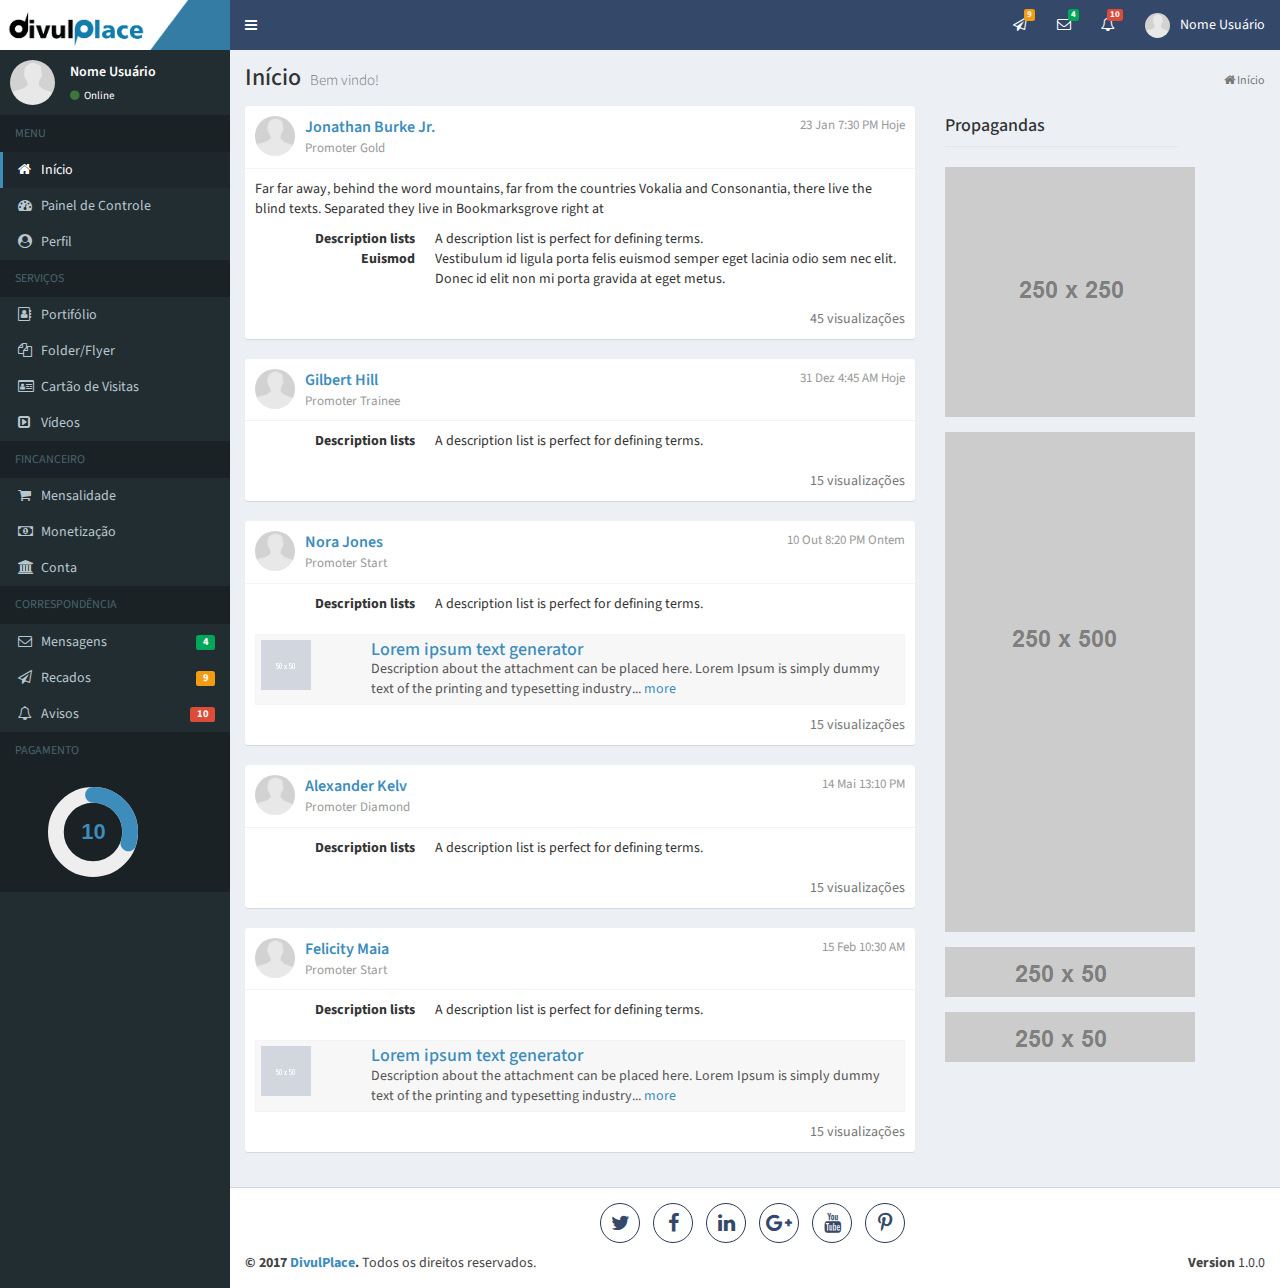
==== view/index.html @ 5d39b7e4 "acrescentado página videos" ====
<!DOCTYPE html>
<!--
This is a starter template page. Use this page to start your new project from
scratch. This page gets rid of all links and provides the needed markup only.
-->
<html>
<head>
  <meta charset="utf-8">
  <meta http-equiv="X-UA-Compatible" content="IE=edge">
  <title>DivulPlace | Inicio </title>
  <!-- Tell the browser to be responsive to screen width -->
  <meta content="width=device-width, initial-scale=1, maximum-scale=1, user-scalable=no" name="viewport">
  <link rel="stylesheet" href="../components/bootstrap/dist/css/bootstrap.min.css">
  <!-- Font Awesome -->
  <link rel="stylesheet" href="../components/font-awesome/css/font-awesome.min.css">
  <!-- Ionicons -->
  <link rel="stylesheet" href="../components/Ionicons/css/ionicons.min.css">
  <!-- Theme style -->
  <link rel="stylesheet" href="../css/dashboard.css">
  <!-- AdminLTE Skins. We have chosen the skin-blue for this starter
        page. However, you can choose any other skin. Make sure you
        apply the skin class to the body tag so the changes take effect. -->
  <link rel="stylesheet" href="../css/skins/skin-blue.css">

  <!-- HTML5 Shim and Respond.js IE8 support of HTML5 elements and media queries -->
  <!-- WARNING: Respond.js doesn't work if you view the page via file:// -->
  <!--[if lt IE 9]>
  <script src="https://oss.maxcdn.com/html5shiv/3.7.3/html5shiv.min.js"></script>
  <script src="https://oss.maxcdn.com/respond/1.4.2/respond.min.js"></script>
  <![endif]-->

  <!-- Google Font -->
  <link rel="stylesheet"
        href="https://fonts.googleapis.com/css?family=Source+Sans+Pro:300,400,600,700,300italic,400italic,600italic">
</head>
<!--
BODY TAG OPTIONS:
=================
Apply one or more of the following classes to get the
desired effect
|---------------------------------------------------------|
| SKINS         | skin-blue                               |
|               | skin-black                              |
|               | skin-purple                             |
|               | skin-yellow                             |
|               | skin-red                                |
|               | skin-green                              |
|---------------------------------------------------------|
|LAYOUT OPTIONS | fixed                                   |
|               | layout-boxed                            |
|               | layout-top-nav                          |
|               | sidebar-collapse                        |
|               | sidebar-mini                            |
|---------------------------------------------------------|
-->
<body class="hold-transition skin-blue sidebar-mini">
<div class="wrapper">

  <!-- Main Header -->
  <header class="main-header">

    <!-- Logo -->
    <a href="index.html" class="logo">
      <!-- mini logo for sidebar mini 50x50 pixels -->
      <span class="logo-mini"><span class="divulplace-brand-sgl"></span></span>
      <!-- logo for regular state and mobile devices -->
      <span class="divulplace-brand"></span>
    </a>

    <!-- Header Navbar -->
    <nav class="navbar navbar-static-top" role="navigation">
      <!-- Sidebar toggle button-->
      <a href="#" class="sidebar-toggle" data-toggle="push-menu" role="button">
        <span class="sr-only">Toggle navigation</span>
      </a>
      <!-- Navbar Right Menu -->
      <div class="navbar-custom-menu">
        <ul class="nav navbar-nav">
          <!-- Tasks Menu -->
          <li class="dropdown messages-menu">
            <!-- Menu Toggle Button -->
            <a href="#" class="dropdown-toggle" data-toggle="dropdown">
              <i class="fa fa-paper-plane-o"></i>
              <span class="label label-warning">9</span>
            </a>
            <ul class="dropdown-menu">
              <li class="header">Você tem 9 recados</li>
              <li>
                <!-- inner menu: contains the messages -->
                <ul class="menu">
                  <li><!-- start message -->
                    <a href="#">
                      <div class="pull-left">
                        01
                      </div>
                      <!-- Message title and timestamp -->
                      <h4>
                        Maria Gonzales
                        <small><i class="fa fa-clock-o"></i> 5 mins</small>
                      </h4>
                      <!-- The message -->
                      <p>Gostaria de saber...</p>
                    </a>
                  </li>
				  <li><!-- start message -->
                    <a href="#">
                      <div class="pull-left">
                       02
                      </div>
                      <!-- Message title and timestamp -->
                      <h4>
                        Luna Stark
                        <small><i class="fa fa-clock-o"></i> 10 mins</small>
                      </h4>
                      <!-- The message -->
                      <p>Qual é a margem de...</p>
                    </a>
                  </li>
				  <li><!-- start message -->
                    <a href="#">
                      <div class="pull-left">
                        03
                      </div>
                      <!-- Message title and timestamp -->
                      <h4>
                        Nora Havisham
                        <small><i class="fa fa-clock-o"></i> 2 horas</small>
                      </h4>
                      <!-- The message -->
                      <p>Você pode me ajudar?</p>
                    </a>
                  </li>
				  <li><!-- start message -->
                    <a href="#">
                      <div class="pull-left">
                        04
                      </div>
                      <!-- Message title and timestamp -->
                      <h4>
                        Filipe
                        <small><i class="fa fa-clock-o"></i> 1 dia</small>
                      </h4>
                      <!-- The message -->
                      <p>Descobri que no final do mês...</p>
                    </a>
                  </li>
                  <!-- end message -->
                </ul>
                <!-- /.menu -->
              </li>
              <li class="footer"><a href="#">Ver todas</a></li>
            </ul>
          </li>
          <!-- Messages: style can be found in dropdown.less-->
          <li class="dropdown messages-menu">
            <!-- Menu toggle button -->
            <a href="#" class="dropdown-toggle" data-toggle="dropdown">
              <i class="fa fa-envelope-o"></i>
              <span class="label label-success">4</span>
            </a>
            <ul class="dropdown-menu">
              <li class="header">Você tem 4 mensagens</li>
              <li>
                <!-- inner menu: contains the messages -->
                <ul class="menu">
                  <li><!-- start message -->
                    <a href="#">
                      <div class="pull-left">
                        <!-- User Image -->
                        <img src="../img/user.png" class="img-circle" alt="User Image">
                      </div>
                      <!-- Message title and timestamp -->
                      <h4>
                        Afiliado 001
                        <small><i class="fa fa-clock-o"></i> 5 mins</small>
                      </h4>
                      <!-- The message -->
                      <p>Bem vindo meu amigo!</p>
                    </a>
                  </li>
				  <li><!-- start message -->
                    <a href="#">
                      <div class="pull-left">
                        <!-- User Image -->
                        <img src="../img/user.png" class="img-circle" alt="User Image">
                      </div>
                      <!-- Message title and timestamp -->
                      <h4>
                        Afiliado 002
                        <small><i class="fa fa-clock-o"></i> 10 mins</small>
                      </h4>
                      <!-- The message -->
                      <p>Você já subiu de Grau?</p>
                    </a>
                  </li>
				  <li><!-- start message -->
                    <a href="#">
                      <div class="pull-left">
                        <!-- User Image -->
                        <img src="../img/user.png" class="img-circle" alt="User Image">
                      </div>
                      <!-- Message title and timestamp -->
                      <h4>
                        Afiliado 003
                        <small><i class="fa fa-clock-o"></i> 2 horas</small>
                      </h4>
                      <!-- The message -->
                      <p>Sou novo aqui, você pode me ajudar?</p>
                    </a>
                  </li>
				  <li><!-- start message -->
                    <a href="#">
                      <div class="pull-left">
                        <!-- User Image -->
                        <img src="../img/user.png" class="img-circle" alt="User Image">
                      </div>
                      <!-- Message title and timestamp -->
                      <h4>
                        Afiliado 004
                        <small><i class="fa fa-clock-o"></i> 1 dia</small>
                      </h4>
                      <!-- The message -->
                      <p>Acabei de atualizar meu portifólio!</p>
                    </a>
                  </li>
                  <!-- end message -->
                </ul>
                <!-- /.menu -->
              </li>
              <li class="footer"><a href="#">Ver todas</a></li>
            </ul>
          </li>
          <!-- /.messages-menu -->

          <!-- Notifications Menu -->
          <li class="dropdown notifications-menu">
            <!-- Menu toggle button -->
            <a href="#" class="dropdown-toggle" data-toggle="dropdown">
              <i class="fa fa-bell-o"></i>
              <span class="label label-danger">10</span>
            </a>
            <ul class="dropdown-menu">
              <li class="header">Você têm 10 avisos</li>
              <li>
                <!-- Inner Menu: contains the notifications -->
                <ul class="menu">
                  <li><!-- start notification -->
                    <a href="#">
                      <i class="fa fa-users text-aqua"></i> 2 afiliados novos hoje
                    </a>
                  </li>
                  <!-- end notification -->
				   <li><!-- start notification -->
                    <a href="#">
                      <i class="fa fa-users text-red"></i> 2 afiliados saíram hoje
                    </a>
                  </li>
                  <!-- end notification -->
				   <li><!-- start notification -->
                    <a href="#">
                      <i class="fa fa-shopping-cart text-green"></i> 4 afiliados pagaram hoje
                    </a>
                  </li>
                  <!-- end notification -->
				   <li><!-- start notification -->
                    <a href="#">
                      <i class="fa fa-warning text-yellow"></i> Erro no seu pagamento
                    </a>
                  </li>
                  <!-- end notification -->
				   <li><!-- start notification -->
                    <a href="#">
                      <i class="fa fa-user text-green"></i> Você atualizou seu perfil
                    </a>
                  </li>
                  <!-- end notification -->
                </ul>
              </li>
              <li class="footer"><a href="#">Ver todos</a></li>
            </ul>
          </li>
          <!-- User Account Menu -->
          <li class="dropdown user user-menu">
            <!-- Menu Toggle Button -->
            <a href="#" class="dropdown-toggle" data-toggle="dropdown">
              <!-- The user image in the navbar-->
              <img src="../img/user.png" class="user-image" alt="User Image">
              <!-- hidden-xs hides the username on small devices so only the image appears. -->
              <span class="hidden-xs">Nome Usuário</span>
            </a>
            <ul class="dropdown-menu">
			  <!-- Widget: user widget style 1 -->
			  <div class="box box-widget widget-user" style="margin-bottom: 0px;">
				<!-- Add the bg color to the header using any of the bg-* classes -->
				<div class="widget-user-header bg-aqua-active">
				  <h3 class="widget-user-username">Nome Usuário</h3>
				  <h5 class="widget-user-desc">Promoter Start</h5>
				</div>
				<div class="widget-user-image">
				  <img class="img-circle" src="../img/user.png" alt="User Avatar">
				</div>
				<div class="box-footer">
				  <div class="row">
					<div class="col-sm-4 border-right">
					  <div class="description-block">
						<h5 class="description-header">1.600</h5>
						<span class="description-text">Disponível</span>
					  </div>
					  <!-- /.description-block -->
					</div>
					<!-- /.col -->
					<div class="col-sm-4 border-right">
					  <div class="description-block">
						<h5 class="description-header">800</h5>
						<span class="description-text">Visitas</span>
					  </div>
					  <!-- /.description-block -->
					</div>
					<!-- /.col -->
					<div class="col-sm-4">
					  <div class="description-block">
						<h5 class="description-header">100</h5>
						<span class="description-text">Afiliados</span>
					  </div>
					  <!-- /.description-block -->
					</div>
					<!-- /.col -->
				  </div>
				  <!-- /.row -->
				</div>
			  </div>
              <!-- Menu Footer-->
              <li class="user-footer">
                <div class="pull-left">
                  <a href="#" class="btn btn-default btn-flat">Portifólio</a>
                </div>
                <div class="pull-right">
                  <a href="../index.html" class="btn btn-default btn-flat">Sair</a>
                </div>
              </li>
            </ul>
          </li>
        </ul>
      </div>
    </nav>
  </header>
  <!-- Left side column. contains the logo and sidebar -->
  <aside class="main-sidebar">

    <!-- sidebar: style can be found in sidebar.less -->
    <section class="sidebar">

      <!-- Sidebar user panel (optional) -->
      <div class="user-panel">
        <div class="pull-left image">
          <img src="../img/user.png" class="img-circle" alt="User Image">
        </div>
        <div class="pull-left info">
          <p>Nome Usuário</p>
          <!-- Status -->
          <a href="#"><i class="fa fa-circle text-success"></i> Online</a>
        </div>
      </div>

      <!-- Sidebar Menu -->
      <ul class="sidebar-menu" data-widget="tree">
        <li class="header">MENU</li>
        <!-- Optionally, you can add icons to the links -->
        <li class="active"><a href="#"><i class="fa fa-home"></i> <span>Início</span></a></li>
        <li><a href="painel.html"><i class="fa fa-dashboard"></i> <span>Painel de Controle</span></a></li>
		<li><a href="perfil.html"><i class="fa fa-user-circle"></i> <span>Perfil</span></a></li>
		<li class="header">SERVIÇOS</li>
		<li><a href="#"><i class="fa fa-address-book-o"></i> <span>Portifólio</span></a></li>
		<li><a href="#"><i class="fa fa-files-o"></i> <span>Folder/Flyer</span></a></li>
		<li><a href="#"><i class="fa fa-id-card-o"></i> <span>Cartão de Visitas</span></a></li>
		<li><a href="videos.html"><i class="fa fa-caret-square-o-right"></i> <span>Vídeos</span></a></li>
		<li class="header">FINCANCEIRO</li>
		<li><a href="#"><i class="fa fa-shopping-cart"></i> <span>Mensalidade</span></a></li>
		<li><a href="#"><i class="fa fa-money"></i> <span>Monetização</span></a></li>
		<li><a href="#"><i class="fa fa-bank"></i> <span>Conta</span></a></li>
		<li class="header">CORRESPONDÊNCIA</li>
		<li>
			<a href="mensagens.html">
				<i class="fa fa-envelope-o"></i>
				<span>Mensagens</span>
				<span class="pull-right-container">
					<small class="label pull-right bg-green">4</small>
				</span>
			</a>
		</li>
		<li>
			<a href="#">
				<i class="fa fa-paper-plane-o"></i> 
				<span>Recados</span>
				<span class="pull-right-container">
					<small class="label pull-right bg-yellow">9</small>
				</span>
			</a>
		</li>
		<li>
			<a href="#">
				<i class="fa fa-bell-o"></i> 
				<span>Avisos</span>
				<span class="pull-right-container">
					<small class="label pull-right bg-red">10</small>
				</span>
			</a>
		</li>
		<li class="header">PAGAMENTO</li>
		<li class="header">
			<a href="#">
				<div class="col-xs-6 col-md-3 text-center">
				  <input type="text" class="knob" value="10" data-linecap="round" data-width="90" data-height="90" data-min="1" data-max="31" data-fgColor="#3c8dbc" data-readonly="true">
				</div>
			</a>
		</li>
      </ul>
      <!-- /.sidebar-menu -->
    </section>
    <!-- /.sidebar -->
  </aside>

  <!-- Content Wrapper. Contains page content -->
  <div class="content-wrapper">
    <!-- Content Header (Page header) -->
    <section class="content-header">
      <h1>
        Início
        <small>Bem vindo!</small>
      </h1>
      <ol class="breadcrumb">
        <li class="active"><i class="fa fa-home"></i> Início</li>
      </ol>
    </section>

    <!-- Main content -->
    <section class="content container-fluid">
		<!-- /.row -->
		<div class="row">
			<div class="col-md-8">
				<div class="box box-widget">
					<div class="box-header with-border">
						<div class="user-block">
							<img class="img-circle" src="../img/user.png" alt="User Image">
							<span class="description pull-right">23 Jan 7:30 PM Hoje</span>
							<span class="username"><a href="#">Jonathan Burke Jr.</a></span>
							<span class="description">Promoter Gold</span>
						</div>
					</div>
					<div class="box-body">
						<p>Far far away, behind the word mountains, far from the
						countries Vokalia and Consonantia, there live the blind
						texts. Separated they live in Bookmarksgrove right at</p>
						<dl class="dl-horizontal">
							<dt>Description lists</dt>
								<dd>A description list is perfect for defining terms.</dd>
							<dt>Euismod</dt>
								<dd>Vestibulum id ligula porta felis euismod semper eget lacinia odio sem nec elit.</dd>
								<dd>Donec id elit non mi porta gravida at eget metus.</dd>
						</dl>
						<span class="pull-right text-muted">45 visualizações</span>
					</div>
				</div>
				
				<div class="box box-widget">
					<div class="box-header with-border">
						<div class="user-block">
							<img class="img-circle" src="../img/user.png" alt="User Image">
							<span class="description pull-right">31 Dez 4:45 AM Hoje</span>
							<span class="username"><a href="#">Gilbert Hill</a></span>
							<span class="description">Promoter Trainee</span>
						</div>
					</div>
					<div class="box-body">
						<dl class="dl-horizontal">
							<dt>Description lists</dt>
								<dd>A description list is perfect for defining terms.</dd>
						</dl>
						<span class="pull-right text-muted">15 visualizações</span>
					</div>
				</div>
				
				<div class="box box-widget">
					<div class="box-header with-border">
						<div class="user-block">
							<img class="img-circle" src="../img/user.png" alt="User Image">
							<span class="description pull-right">10 Out 8:20 PM Ontem</span>
							<span class="username"><a href="#">Nora Jones</a></span>
							<span class="description">Promoter Start</span>
						</div>
					</div>
					<div class="box-body">
						<dl class="dl-horizontal">
							<dt>Description lists</dt>
								<dd>A description list is perfect for defining terms.</dd>
						</dl>
						<div class="attachment-block clearfix">
							<img class="attachment-img" src="../img/default-50x50.gif" alt="Product Image">
							<div class="attachment-pushed">
								<h4 class="attachment-heading"><a href="http://www.lipsum.com/">Lorem ipsum text generator</a></h4>
								<div class="attachment-text">
									Description about the attachment can be placed here.
									Lorem Ipsum is simply dummy text of the printing and typesetting industry... <a href="#">more</a>
								</div>
							</div>
						</div>
						<span class="pull-right text-muted">15 visualizações</span>
					</div>
				</div>
				
				<div class="box box-widget">
					<div class="box-header with-border">
						<div class="user-block">
							<img class="img-circle" src="../img/user.png" alt="User Image">
							<span class="description pull-right">14 Mai 13:10 PM</span>
							<span class="username"><a href="#">Alexander Kelv</a></span>
							<span class="description">Promoter Diamond</span>
						</div>
					</div>
					<div class="box-body">
						<dl class="dl-horizontal">
							<dt>Description lists</dt>
								<dd>A description list is perfect for defining terms.</dd>
						</dl>
						<span class="pull-right text-muted">15 visualizações</span>
					</div>
				</div>
				
				<div class="box box-widget">
					<div class="box-header with-border">
						<div class="user-block">
							<img class="img-circle" src="../img/user.png" alt="User Image">
							<span class="description pull-right">15 Feb 10:30 AM</span>
							<span class="username"><a href="#">Felicity Maia</a></span>
							<span class="description">Promoter Start</span>
						</div>
					</div>
					<div class="box-body">
						<dl class="dl-horizontal">
							<dt>Description lists</dt>
								<dd>A description list is perfect for defining terms.</dd>
						</dl>
						<div class="attachment-block clearfix">
							<img class="attachment-img" src="../img/default-50x50.gif" alt="Product Image">
							<div class="attachment-pushed">
								<h4 class="attachment-heading"><a href="http://www.lipsum.com/">Lorem ipsum text generator</a></h4>
								<div class="attachment-text">
									Description about the attachment can be placed here.
									Lorem Ipsum is simply dummy text of the printing and typesetting industry... <a href="#">more</a>
								</div>
							</div>
						</div>
						<span class="pull-right text-muted">15 visualizações</span>
					</div>
				</div>
			</div>
			
			<div class="col-md-3">
				<fieldset>
					<legend><h4>Propagandas</h4></legend>
				</fieldset>
				
				<div class="form-group text-center">
					<img class="attachment-img" src="../img/250x250.png" alt="Product Image">
				</div>
				
				<div class="form-group text-center">
					<img class="attachment-img" src="../img/250x500.png" alt="Product Image">
				</div>
				
				<div class="form-group text-center">
					<img class="attachment-img" src="../img/250x50.png" alt="Product Image">
				</div>
				
				<div class="form-group text-center">
					<img class="attachment-img" src="../img/250x50.png" alt="Product Image">
				</div>
			</div>
		</div>
		
      <!--------------------------
        | Your Page Content Here |
        -------------------------->
	</section>
    <!-- /.content -->
  </div>
  <!-- /.content-wrapper -->

  <!-- Main Footer -->
  <footer class="main-footer">
	<div class="text-center">
		<ul class="list-inline social-buttons">
			<li><a href="#"><i class="fa fa-twitter"></i></a>
			</li>
			<li><a href="#"><i class="fa fa-facebook"></i></a>
			</li>
			<li><a href="#"><i class="fa fa-linkedin"></i></a>
			</li>
			<li><a href="#"><i class="fa fa-google-plus"></i></a>
			</li>
			<li><a href="#"><i class="fa fa-youtube"></i></a>
			</li>
			<li><a href="#"><i class="fa fa-pinterest-p"></i></a>
			</li>
		</ul>
	</div>
    <!-- To the right -->
    <div class="pull-right hidden-xs">
      <b>Version</b> 1.0.0
    </div>
    <!-- Default to the left -->
    <strong>&copy; 2017 <a href="#">DivulPlace</a>.</strong> Todos os direitos reservados.
  </footer>
</div>
<!-- ./wrapper -->

<!-- REQUIRED JS SCRIPTS -->

<!-- jQuery 3 -->
<script src="../components/jquery/dist/jquery.min.js"></script>
<!-- Bootstrap 3.3.7 -->
<script src="../components/bootstrap/dist/js/bootstrap.min.js"></script>
<!-- AdminLTE App -->
<script src="../js/dashboard.js"></script>
<!-- ChartJS -->
<script src="../components/chart.js/Chart.js"></script>
<!-- jQuery Knob -->
<script src="../components/jquery-knob/js/jquery.knob.js"></script>
<script>
 $(function () {
	/* jQueryKnob */

    $(".knob").knob({
      /*change : function (value) {
       //console.log("change : " + value);
       },
       release : function (value) {
       console.log("release : " + value);
       },
       cancel : function () {
       console.log("cancel : " + this.value);
       },*/
      draw: function () {

        // "tron" case
        if (this.$.data('skin') == 'tron') {

          var a = this.angle(this.cv)  // Angle
              , sa = this.startAngle          // Previous start angle
              , sat = this.startAngle         // Start angle
              , ea                            // Previous end angle
              , eat = sat + a                 // End angle
              , r = true;

          this.g.lineWidth = this.lineWidth;

          this.o.cursor
          && (sat = eat - 0.3)
          && (eat = eat + 0.3);

          if (this.o.displayPrevious) {
            ea = this.startAngle + this.angle(this.value);
            this.o.cursor
            && (sa = ea - 0.3)
            && (ea = ea + 0.3);
            this.g.beginPath();
            this.g.strokeStyle = this.previousColor;
            this.g.arc(this.xy, this.xy, this.radius - this.lineWidth, sa, ea, false);
            this.g.stroke();
          }

          this.g.beginPath();
          this.g.strokeStyle = r ? this.o.fgColor : this.fgColor;
          this.g.arc(this.xy, this.xy, this.radius - this.lineWidth, sat, eat, false);
          this.g.stroke();

          this.g.lineWidth = 2;
          this.g.beginPath();
          this.g.strokeStyle = this.o.fgColor;
          this.g.arc(this.xy, this.xy, this.radius - this.lineWidth + 1 + this.lineWidth * 2 / 3, 0, 2 * Math.PI, false);
          this.g.stroke();

          return false;
        }
      }
    });
	/* END JQUERY KNOB */
	
 });
</script>
</body>
</html>
</html>
---- css/skins/skin-blue.css ----
/*
 * Skin: Blue
 * ----------
 */
.skin-blue .main-header .navbar {
  background-color: #344869;
}
.skin-blue .main-header .navbar .nav > li > a {
  color: #ffffff;
}
.skin-blue .main-header .navbar .nav > li > a:hover,
.skin-blue .main-header .navbar .nav > li > a:active,
.skin-blue .main-header .navbar .nav > li > a:focus,
.skin-blue .main-header .navbar .nav .open > a,
.skin-blue .main-header .navbar .nav .open > a:hover,
.skin-blue .main-header .navbar .nav .open > a:focus,
.skin-blue .main-header .navbar .nav > .active > a {
  background: rgba(0, 0, 0, 0.1);
  color: #f6f6f6;
}
.skin-blue .main-header .navbar .sidebar-toggle {
  color: #ffffff;
}
.skin-blue .main-header .navbar .sidebar-toggle:hover {
  color: #f6f6f6;
  background: rgba(0, 0, 0, 0.1);
}
.skin-blue .main-header .navbar .sidebar-toggle {
  color: #fff;
}
.skin-blue .main-header .navbar .sidebar-toggle:hover {
  background-color: #367fa9;
}
@media (max-width: 767px) {
  .skin-blue .main-header .navbar .dropdown-menu li.divider {
    background-color: rgba(255, 255, 255, 0.1);
  }
  .skin-blue .main-header .navbar .dropdown-menu li a {
    color: #fff;
  }
  .skin-blue .main-header .navbar .dropdown-menu li a:hover {
    background: #367fa9;
  }
}
.skin-blue .main-header .logo {
  background-color: #344869;
  color: #ffffff;
  border-bottom: 0 solid transparent;
}
.skin-blue .main-header .logo:hover {
  background-color: #357ca5;
}
.skin-blue .main-header li.user-header {
  background-color: #3c8dbc;
}
.skin-blue .content-header {
  background: transparent;
}
.skin-blue .wrapper,
.skin-blue .main-sidebar,
.skin-blue .left-side {
  background-color: #222d32;
}
.skin-blue .user-panel > .info,
.skin-blue .user-panel > .info > a {
  color: #fff;
}
.skin-blue .sidebar-menu > li.header {
  color: #4b646f;
  background: #1a2226;
}
.skin-blue .sidebar-menu > li > a {
  border-left: 3px solid transparent;
}
.skin-blue .sidebar-menu > li:hover > a,
.skin-blue .sidebar-menu > li.active > a,
.skin-blue .sidebar-menu > li.menu-open > a {
  color: #ffffff;
  background: #1e282c;
}
.skin-blue .sidebar-menu > li.active > a {
  border-left-color: #3c8dbc;
}
.skin-blue .sidebar-menu > li > .treeview-menu {
  margin: 0 1px;
  background: #2c3b41;
}
.skin-blue .sidebar a {
  color: #b8c7ce;
}
.skin-blue .sidebar a:hover {
  text-decoration: none;
}
.skin-blue .sidebar-menu .treeview-menu > li > a {
  color: #8aa4af;
}
.skin-blue .sidebar-menu .treeview-menu > li.active > a,
.skin-blue .sidebar-menu .treeview-menu > li > a:hover {
  color: #ffffff;
}
.skin-blue .sidebar-form {
  border-radius: 3px;
  border: 1px solid #374850;
  margin: 10px 10px;
}
.skin-blue .sidebar-form input[type="text"],
.skin-blue .sidebar-form .btn {
  box-shadow: none;
  background-color: #374850;
  border: 1px solid transparent;
  height: 35px;
}
.skin-blue .sidebar-form input[type="text"] {
  color: #666;
  border-top-left-radius: 2px;
  border-top-right-radius: 0;
  border-bottom-right-radius: 0;
  border-bottom-left-radius: 2px;
}
.skin-blue .sidebar-form input[type="text"]:focus,
.skin-blue .sidebar-form input[type="text"]:focus + .input-group-btn .btn {
  background-color: #fff;
  color: #666;
}
.skin-blue .sidebar-form input[type="text"]:focus + .input-group-btn .btn {
  border-left-color: #fff;
}
.skin-blue .sidebar-form .btn {
  color: #999;
  border-top-left-radius: 0;
  border-top-right-radius: 2px;
  border-bottom-right-radius: 2px;
  border-bottom-left-radius: 0;
}
.skin-blue.layout-top-nav .main-header > .logo {
  background-color: #3c8dbc;
  color: #ffffff;
  border-bottom: 0 solid transparent;
}
.skin-blue.layout-top-nav .main-header > .logo:hover {
  background-color: #3b8ab8;
}
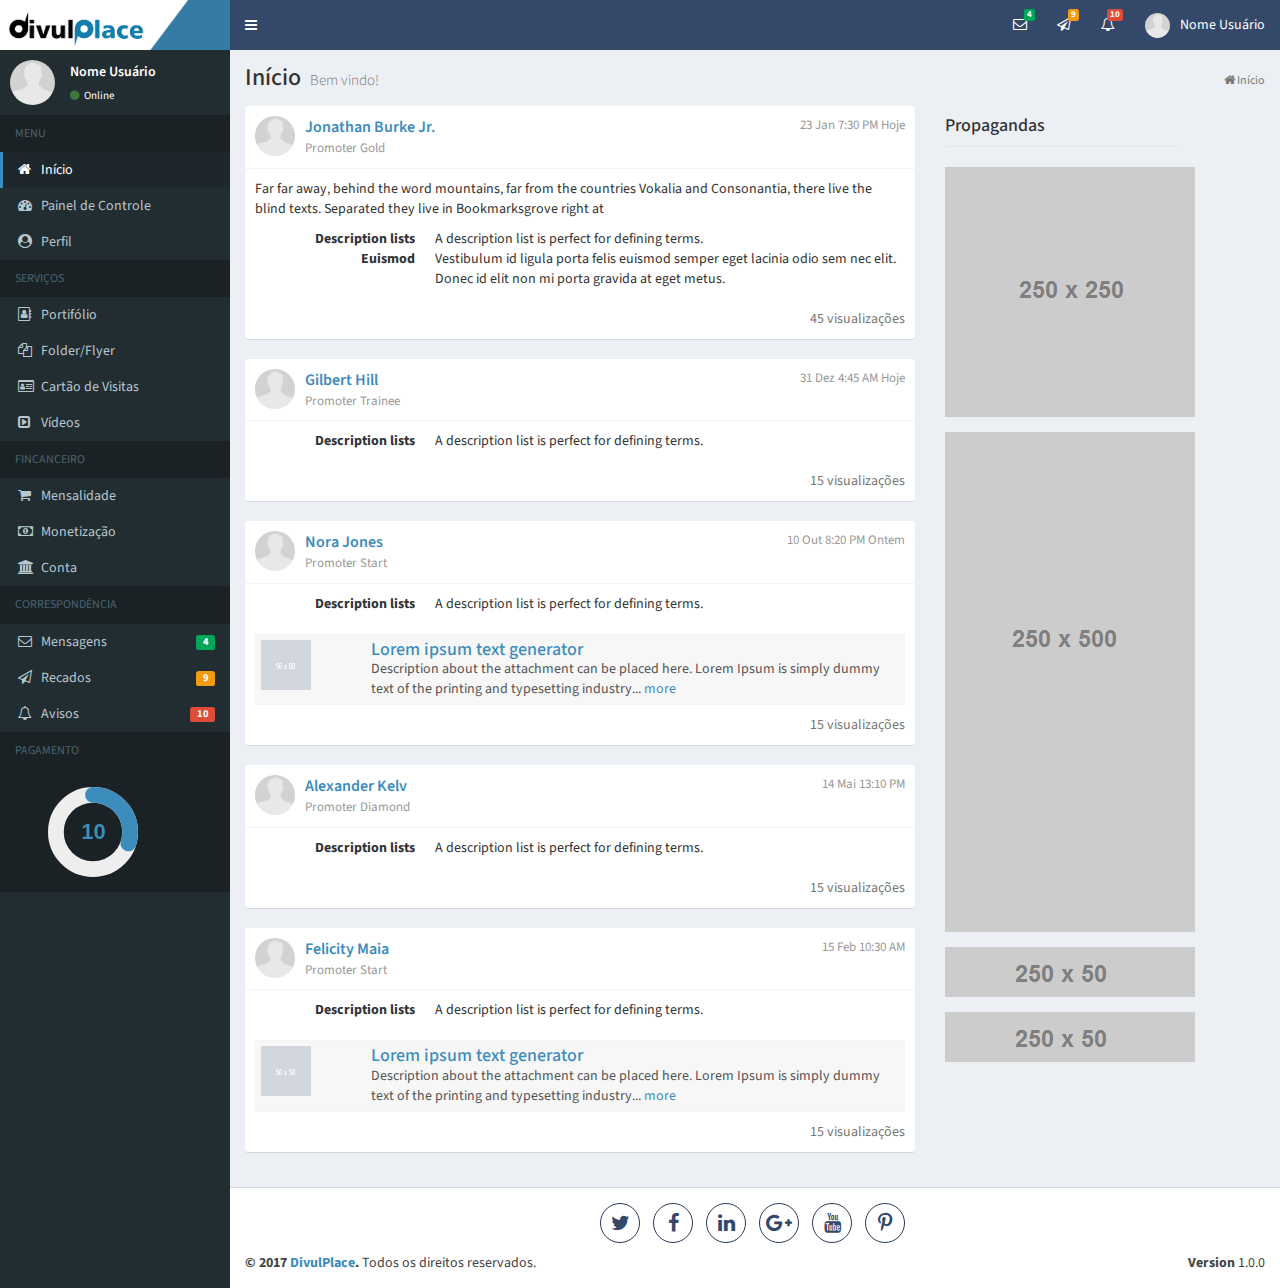
==== commit 818bf802: "Novas páginas" ====
--- a/view/index.html
+++ b/view/index.html
@@ -76,6 +76,86 @@
       <!-- Navbar Right Menu -->
       <div class="navbar-custom-menu">
         <ul class="nav navbar-nav">
+          <!-- Messages: style can be found in dropdown.less-->
+          <li class="dropdown messages-menu">
+            <!-- Menu toggle button -->
+            <a href="#" class="dropdown-toggle" data-toggle="dropdown">
+              <i class="fa fa-envelope-o"></i>
+              <span class="label label-success">4</span>
+            </a>
+            <ul class="dropdown-menu">
+              <li class="header">Você tem 4 mensagens</li>
+              <li>
+                <!-- inner menu: contains the messages -->
+                <ul class="menu">
+                  <li><!-- start message -->
+                    <a href="#">
+                      <div class="pull-left">
+                        <!-- User Image -->
+                        <img src="../img/user.png" class="img-circle" alt="User Image">
+                      </div>
+                      <!-- Message title and timestamp -->
+                      <h4>
+                        Afiliado 001
+                        <small><i class="fa fa-clock-o"></i> 5 mins</small>
+                      </h4>
+                      <!-- The message -->
+                      <p>Bem vindo meu amigo!</p>
+                    </a>
+                  </li>
+				  <li><!-- start message -->
+                    <a href="#">
+                      <div class="pull-left">
+                        <!-- User Image -->
+                        <img src="../img/user.png" class="img-circle" alt="User Image">
+                      </div>
+                      <!-- Message title and timestamp -->
+                      <h4>
+                        Afiliado 002
+                        <small><i class="fa fa-clock-o"></i> 10 mins</small>
+                      </h4>
+                      <!-- The message -->
+                      <p>Você já subiu de Grau?</p>
+                    </a>
+                  </li>
+				  <li><!-- start message -->
+                    <a href="#">
+                      <div class="pull-left">
+                        <!-- User Image -->
+                        <img src="../img/user.png" class="img-circle" alt="User Image">
+                      </div>
+                      <!-- Message title and timestamp -->
+                      <h4>
+                        Afiliado 003
+                        <small><i class="fa fa-clock-o"></i> 2 horas</small>
+                      </h4>
+                      <!-- The message -->
+                      <p>Sou novo aqui, você pode me ajudar?</p>
+                    </a>
+                  </li>
+				  <li><!-- start message -->
+                    <a href="#">
+                      <div class="pull-left">
+                        <!-- User Image -->
+                        <img src="../img/user.png" class="img-circle" alt="User Image">
+                      </div>
+                      <!-- Message title and timestamp -->
+                      <h4>
+                        Afiliado 004
+                        <small><i class="fa fa-clock-o"></i> 1 dia</small>
+                      </h4>
+                      <!-- The message -->
+                      <p>Acabei de atualizar meu portifólio!</p>
+                    </a>
+                  </li>
+                  <!-- end message -->
+                </ul>
+                <!-- /.menu -->
+              </li>
+              <li class="footer"><a href="mensagens.html">Ver todas</a></li>
+            </ul>
+          </li>
+          <!-- /.messages-menu -->
           <!-- Tasks Menu -->
           <li class="dropdown messages-menu">
             <!-- Menu Toggle Button -->
@@ -148,89 +228,9 @@
                 </ul>
                 <!-- /.menu -->
               </li>
-              <li class="footer"><a href="#">Ver todas</a></li>
+              <li class="footer"><a href="recados.html">Ver todas</a></li>
             </ul>
           </li>
-          <!-- Messages: style can be found in dropdown.less-->
-          <li class="dropdown messages-menu">
-            <!-- Menu toggle button -->
-            <a href="#" class="dropdown-toggle" data-toggle="dropdown">
-              <i class="fa fa-envelope-o"></i>
-              <span class="label label-success">4</span>
-            </a>
-            <ul class="dropdown-menu">
-              <li class="header">Você tem 4 mensagens</li>
-              <li>
-                <!-- inner menu: contains the messages -->
-                <ul class="menu">
-                  <li><!-- start message -->
-                    <a href="#">
-                      <div class="pull-left">
-                        <!-- User Image -->
-                        <img src="../img/user.png" class="img-circle" alt="User Image">
-                      </div>
-                      <!-- Message title and timestamp -->
-                      <h4>
-                        Afiliado 001
-                        <small><i class="fa fa-clock-o"></i> 5 mins</small>
-                      </h4>
-                      <!-- The message -->
-                      <p>Bem vindo meu amigo!</p>
-                    </a>
-                  </li>
-				  <li><!-- start message -->
-                    <a href="#">
-                      <div class="pull-left">
-                        <!-- User Image -->
-                        <img src="../img/user.png" class="img-circle" alt="User Image">
-                      </div>
-                      <!-- Message title and timestamp -->
-                      <h4>
-                        Afiliado 002
-                        <small><i class="fa fa-clock-o"></i> 10 mins</small>
-                      </h4>
-                      <!-- The message -->
-                      <p>Você já subiu de Grau?</p>
-                    </a>
-                  </li>
-				  <li><!-- start message -->
-                    <a href="#">
-                      <div class="pull-left">
-                        <!-- User Image -->
-                        <img src="../img/user.png" class="img-circle" alt="User Image">
-                      </div>
-                      <!-- Message title and timestamp -->
-                      <h4>
-                        Afiliado 003
-                        <small><i class="fa fa-clock-o"></i> 2 horas</small>
-                      </h4>
-                      <!-- The message -->
-                      <p>Sou novo aqui, você pode me ajudar?</p>
-                    </a>
-                  </li>
-				  <li><!-- start message -->
-                    <a href="#">
-                      <div class="pull-left">
-                        <!-- User Image -->
-                        <img src="../img/user.png" class="img-circle" alt="User Image">
-                      </div>
-                      <!-- Message title and timestamp -->
-                      <h4>
-                        Afiliado 004
-                        <small><i class="fa fa-clock-o"></i> 1 dia</small>
-                      </h4>
-                      <!-- The message -->
-                      <p>Acabei de atualizar meu portifólio!</p>
-                    </a>
-                  </li>
-                  <!-- end message -->
-                </ul>
-                <!-- /.menu -->
-              </li>
-              <li class="footer"><a href="#">Ver todas</a></li>
-            </ul>
-          </li>
-          <!-- /.messages-menu -->
 
           <!-- Notifications Menu -->
           <li class="dropdown notifications-menu">
@@ -276,7 +276,7 @@
                   <!-- end notification -->
                 </ul>
               </li>
-              <li class="footer"><a href="#">Ver todos</a></li>
+              <li class="footer"><a href="avisos.html">Ver todos</a></li>
             </ul>
           </li>
           <!-- User Account Menu -->
@@ -294,7 +294,15 @@
 				<!-- Add the bg color to the header using any of the bg-* classes -->
 				<div class="widget-user-header bg-aqua-active">
 				  <h3 class="widget-user-username">Nome Usuário</h3>
-				  <h5 class="widget-user-desc">Promoter Start</h5>
+					<h5 class="widget-user-desc">Promoter Start
+						<span class="pull-right">
+							<i class="fa fa-star text-yellow"></i>
+							<i class="fa fa-star text-yellow"></i>
+							<i class="fa fa-star text-yellow"></i>
+							<i class="fa fa-star-o text-yellow"></i>
+							<i class="fa fa-star-o text-yellow"></i>
+						</span>
+					</h5>
 				</div>
 				<div class="widget-user-image">
 				  <img class="img-circle" src="../img/user.png" alt="User Avatar">
@@ -376,8 +384,8 @@
 		<li><a href="videos.html"><i class="fa fa-caret-square-o-right"></i> <span>Vídeos</span></a></li>
 		<li class="header">FINCANCEIRO</li>
 		<li><a href="#"><i class="fa fa-shopping-cart"></i> <span>Mensalidade</span></a></li>
-		<li><a href="#"><i class="fa fa-money"></i> <span>Monetização</span></a></li>
-		<li><a href="#"><i class="fa fa-bank"></i> <span>Conta</span></a></li>
+		<li><a href="monetizacao.html"><i class="fa fa-money"></i> <span>Monetização</span></a></li>
+		<li><a href="conta_bancaria.html"><i class="fa fa-bank"></i> <span>Conta</span></a></li>
 		<li class="header">CORRESPONDÊNCIA</li>
 		<li>
 			<a href="mensagens.html">
@@ -389,7 +397,7 @@
 			</a>
 		</li>
 		<li>
-			<a href="#">
+			<a href="recados.html">
 				<i class="fa fa-paper-plane-o"></i> 
 				<span>Recados</span>
 				<span class="pull-right-container">
@@ -398,7 +406,7 @@
 			</a>
 		</li>
 		<li>
-			<a href="#">
+			<a href="avisos.html">
 				<i class="fa fa-bell-o"></i> 
 				<span>Avisos</span>
 				<span class="pull-right-container">
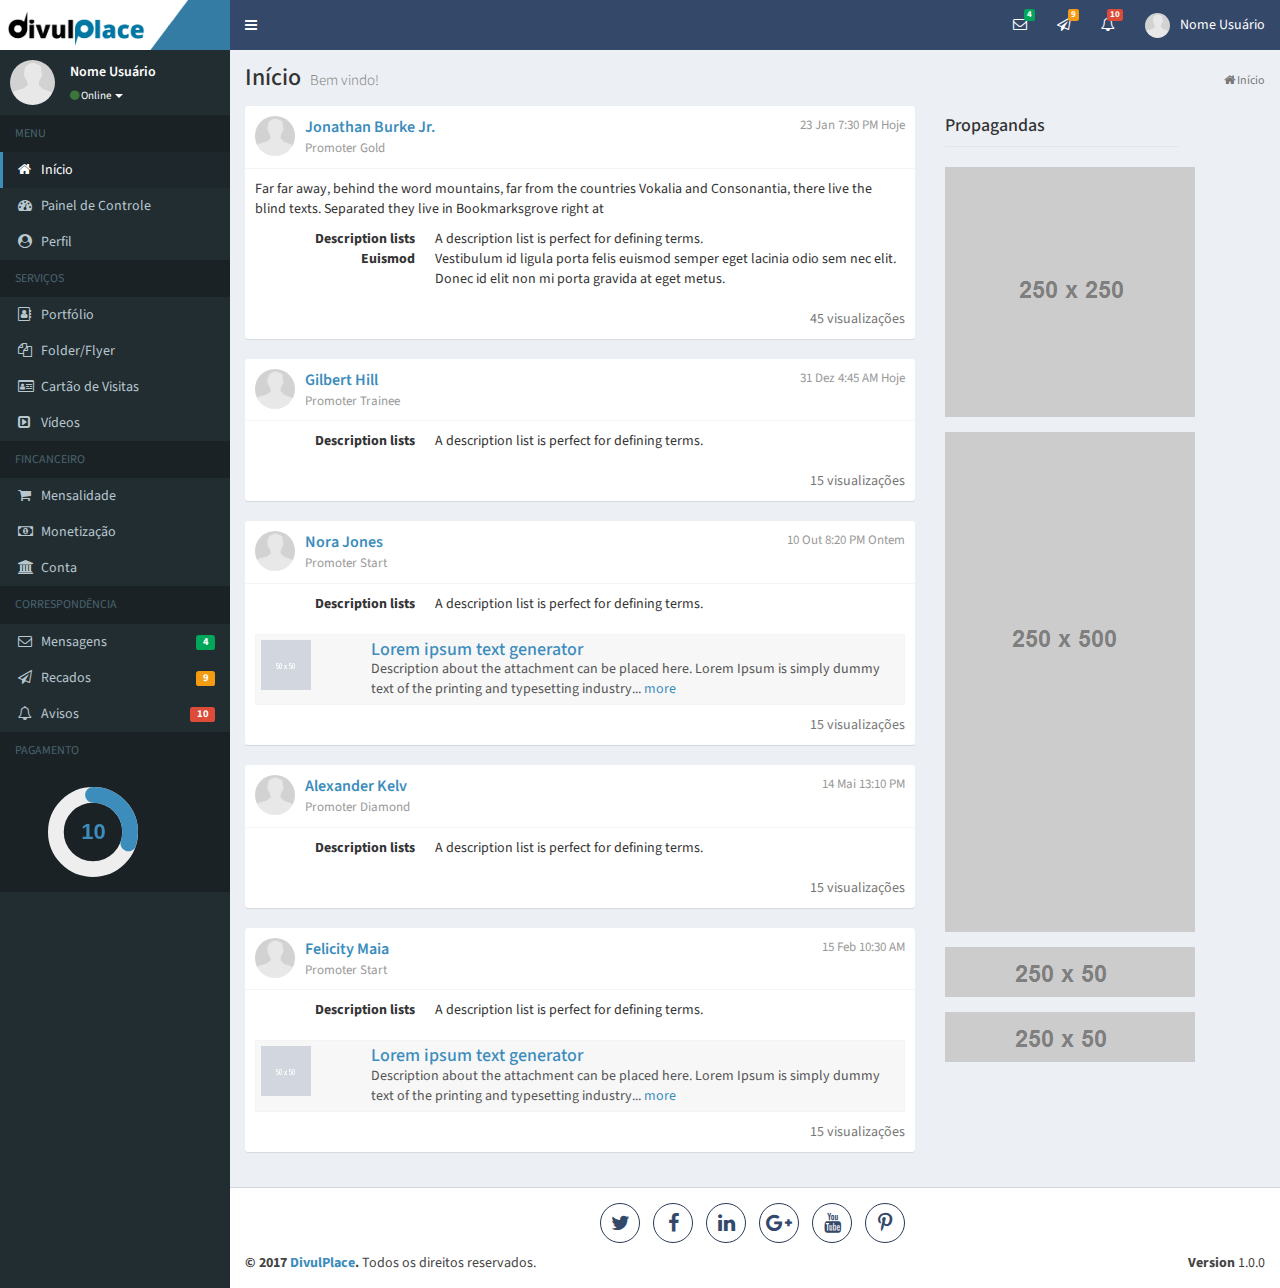
==== commit 8ca7b93b: "Status do usuário e Portfólio" ====
--- a/view/index.html
+++ b/view/index.html
@@ -145,7 +145,7 @@
                         <small><i class="fa fa-clock-o"></i> 1 dia</small>
                       </h4>
                       <!-- The message -->
-                      <p>Acabei de atualizar meu portifólio!</p>
+                      <p>Acabei de atualizar meu portfólio!</p>
                     </a>
                   </li>
                   <!-- end message -->
@@ -340,7 +340,7 @@
               <!-- Menu Footer-->
               <li class="user-footer">
                 <div class="pull-left">
-                  <a href="#" class="btn btn-default btn-flat">Portifólio</a>
+                  <a href="#" class="btn btn-default btn-flat">Portfólio</a>
                 </div>
                 <div class="pull-right">
                   <a href="../index.html" class="btn btn-default btn-flat">Sair</a>
@@ -366,7 +366,18 @@
         <div class="pull-left info">
           <p>Nome Usuário</p>
           <!-- Status -->
-          <a href="#"><i class="fa fa-circle text-success"></i> Online</a>
+			<div class="dropdown navegacao-usuario">
+				<a href="#" class="dropdown-toggle" type="button" id="dropdownMenu1" data-toggle="dropdown" aria-haspopup="true" aria-expanded="true">
+					<i class="fa fa-circle text-success"></i> Online
+					<span class="caret"></span>
+				</a>
+				<ul class="dropdown-menu" aria-labelledby="dropdownMenu1">
+					<li><a href="#"><i class="fa fa-circle text-success"></i>Online</a></li>
+					<li><a href="#"><i class="fa fa-circle text-danger"></i>Não-incomodar</a></li>
+					<li><a href="#"><i class="fa fa-circle text-warning"></i>Ocupado</a></li>
+					<li><a href="#"><i class="fa fa-circle"></i>Mostrar Offline</a></li>
+				</ul>
+			</div>
         </div>
       </div>
 
@@ -378,7 +389,7 @@
         <li><a href="painel.html"><i class="fa fa-dashboard"></i> <span>Painel de Controle</span></a></li>
 		<li><a href="perfil.html"><i class="fa fa-user-circle"></i> <span>Perfil</span></a></li>
 		<li class="header">SERVIÇOS</li>
-		<li><a href="#"><i class="fa fa-address-book-o"></i> <span>Portifólio</span></a></li>
+		<li><a href="portifolio.html"><i class="fa fa-address-book-o"></i> <span>Portfólio</span></a></li>
 		<li><a href="#"><i class="fa fa-files-o"></i> <span>Folder/Flyer</span></a></li>
 		<li><a href="#"><i class="fa fa-id-card-o"></i> <span>Cartão de Visitas</span></a></li>
 		<li><a href="videos.html"><i class="fa fa-caret-square-o-right"></i> <span>Vídeos</span></a></li>
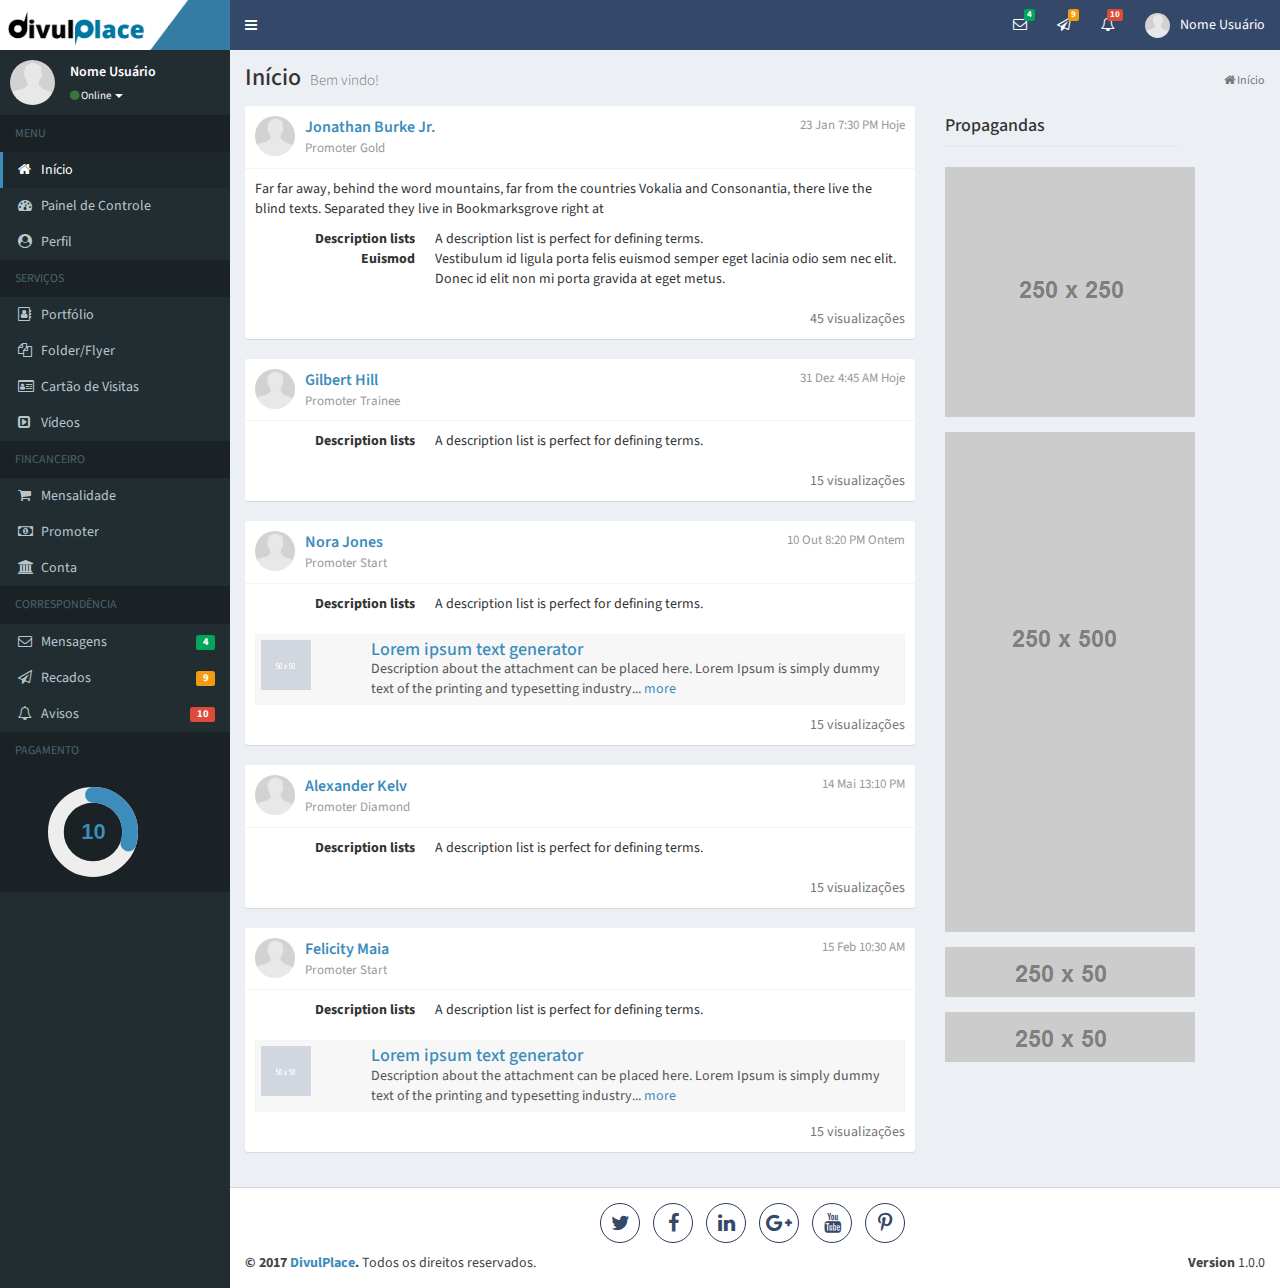
==== commit 98bed954: "Atualizado Monetização para Promoter" ====
--- a/view/index.html
+++ b/view/index.html
@@ -395,7 +395,7 @@
 		<li><a href="videos.html"><i class="fa fa-caret-square-o-right"></i> <span>Vídeos</span></a></li>
 		<li class="header">FINCANCEIRO</li>
 		<li><a href="#"><i class="fa fa-shopping-cart"></i> <span>Mensalidade</span></a></li>
-		<li><a href="monetizacao.html"><i class="fa fa-money"></i> <span>Monetização</span></a></li>
+		<li><a href="monetizacao.html"><i class="fa fa-money"></i> <span>Promoter</span></a></li>
 		<li><a href="conta_bancaria.html"><i class="fa fa-bank"></i> <span>Conta</span></a></li>
 		<li class="header">CORRESPONDÊNCIA</li>
 		<li>
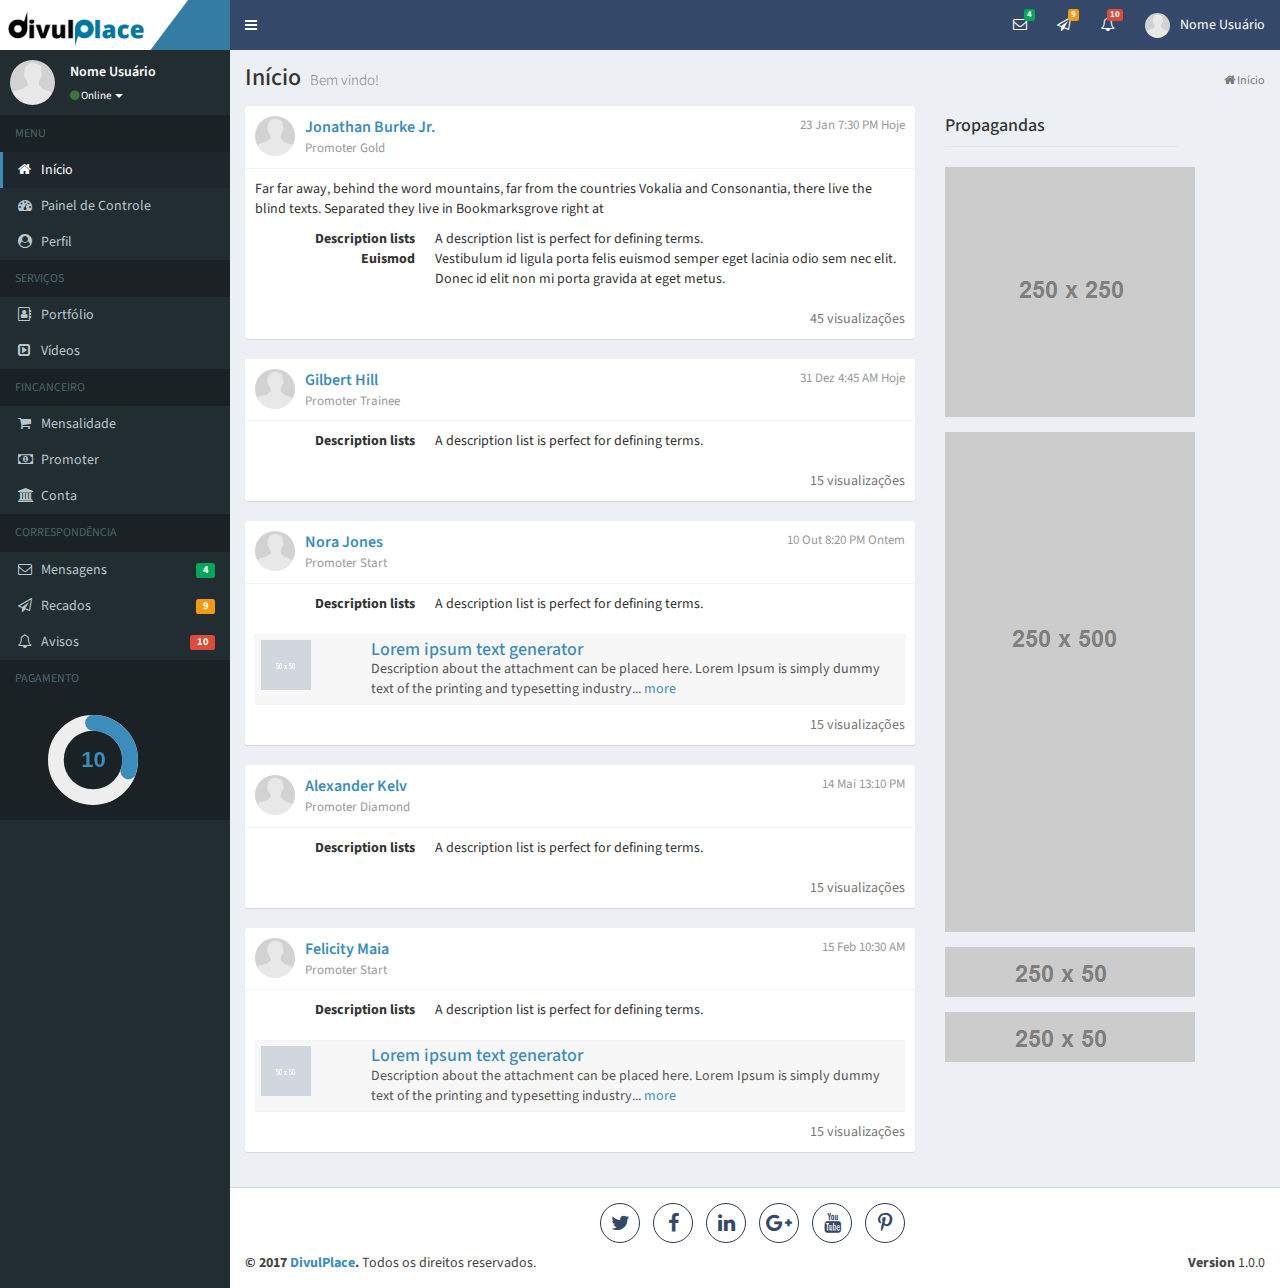
==== commit 6c4564ca: "Alteraçõs de Produtos e retirado itens de menu." ====
--- a/view/index.html
+++ b/view/index.html
@@ -390,8 +390,8 @@
 		<li><a href="perfil.html"><i class="fa fa-user-circle"></i> <span>Perfil</span></a></li>
 		<li class="header">SERVIÇOS</li>
 		<li><a href="portifolio.html"><i class="fa fa-address-book-o"></i> <span>Portfólio</span></a></li>
-		<li><a href="#"><i class="fa fa-files-o"></i> <span>Folder/Flyer</span></a></li>
-		<li><a href="#"><i class="fa fa-id-card-o"></i> <span>Cartão de Visitas</span></a></li>
+<!-- 		<li><a href="#"><i class="fa fa-files-o"></i> <span>Folder/Flyer</span></a></li> -->
+<!-- 		<li><a href="#"><i class="fa fa-id-card-o"></i> <span>Cartão de Visitas</span></a></li> -->
 		<li><a href="videos.html"><i class="fa fa-caret-square-o-right"></i> <span>Vídeos</span></a></li>
 		<li class="header">FINCANCEIRO</li>
 		<li><a href="#"><i class="fa fa-shopping-cart"></i> <span>Mensalidade</span></a></li>
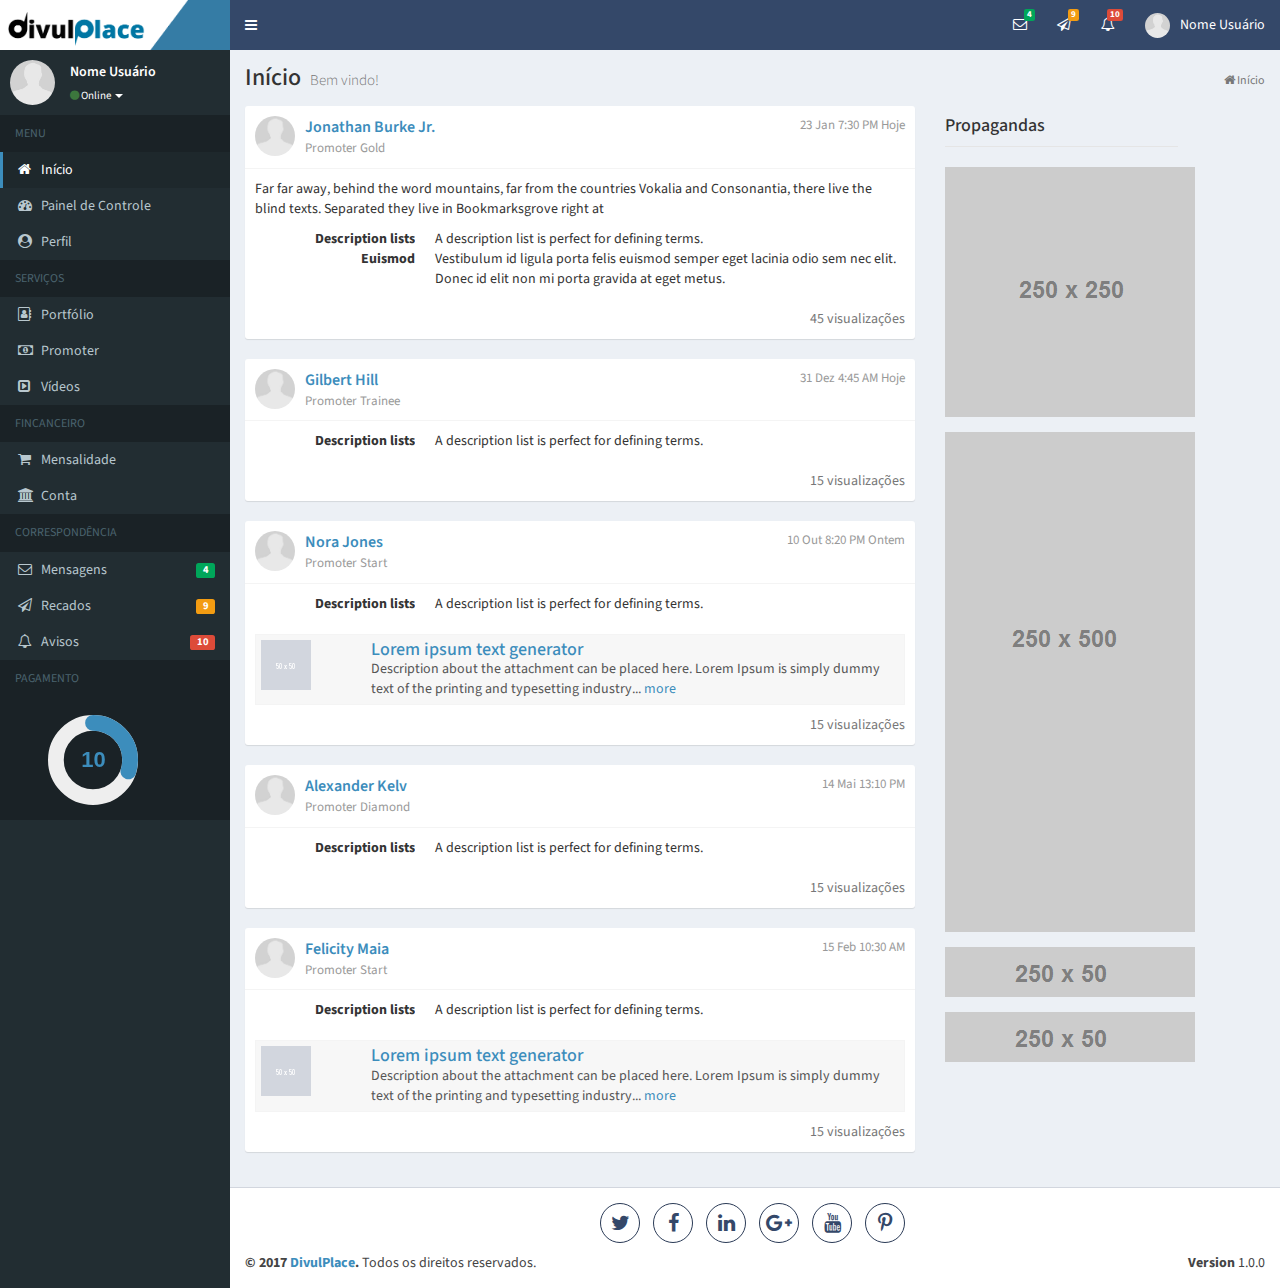
==== commit 83477909: "Mudança de Menu Promoter de Finaceiro para segunda posição em Serviços." ====
--- a/view/index.html
+++ b/view/index.html
@@ -60,7 +60,7 @@
   <header class="main-header">
 
     <!-- Logo -->
-    <a href="index.html" class="logo">
+    <a href="painel.html" class="logo">
       <!-- mini logo for sidebar mini 50x50 pixels -->
       <span class="logo-mini"><span class="divulplace-brand-sgl"></span></span>
       <!-- logo for regular state and mobile devices -->
@@ -390,12 +390,12 @@
 		<li><a href="perfil.html"><i class="fa fa-user-circle"></i> <span>Perfil</span></a></li>
 		<li class="header">SERVIÇOS</li>
 		<li><a href="portifolio.html"><i class="fa fa-address-book-o"></i> <span>Portfólio</span></a></li>
+		<li><a href="monetizacao.html"><i class="fa fa-money"></i> <span>Promoter</span></a></li>
 <!-- 		<li><a href="#"><i class="fa fa-files-o"></i> <span>Folder/Flyer</span></a></li> -->
 <!-- 		<li><a href="#"><i class="fa fa-id-card-o"></i> <span>Cartão de Visitas</span></a></li> -->
 		<li><a href="videos.html"><i class="fa fa-caret-square-o-right"></i> <span>Vídeos</span></a></li>
 		<li class="header">FINCANCEIRO</li>
 		<li><a href="#"><i class="fa fa-shopping-cart"></i> <span>Mensalidade</span></a></li>
-		<li><a href="monetizacao.html"><i class="fa fa-money"></i> <span>Promoter</span></a></li>
 		<li><a href="conta_bancaria.html"><i class="fa fa-bank"></i> <span>Conta</span></a></li>
 		<li class="header">CORRESPONDÊNCIA</li>
 		<li>
